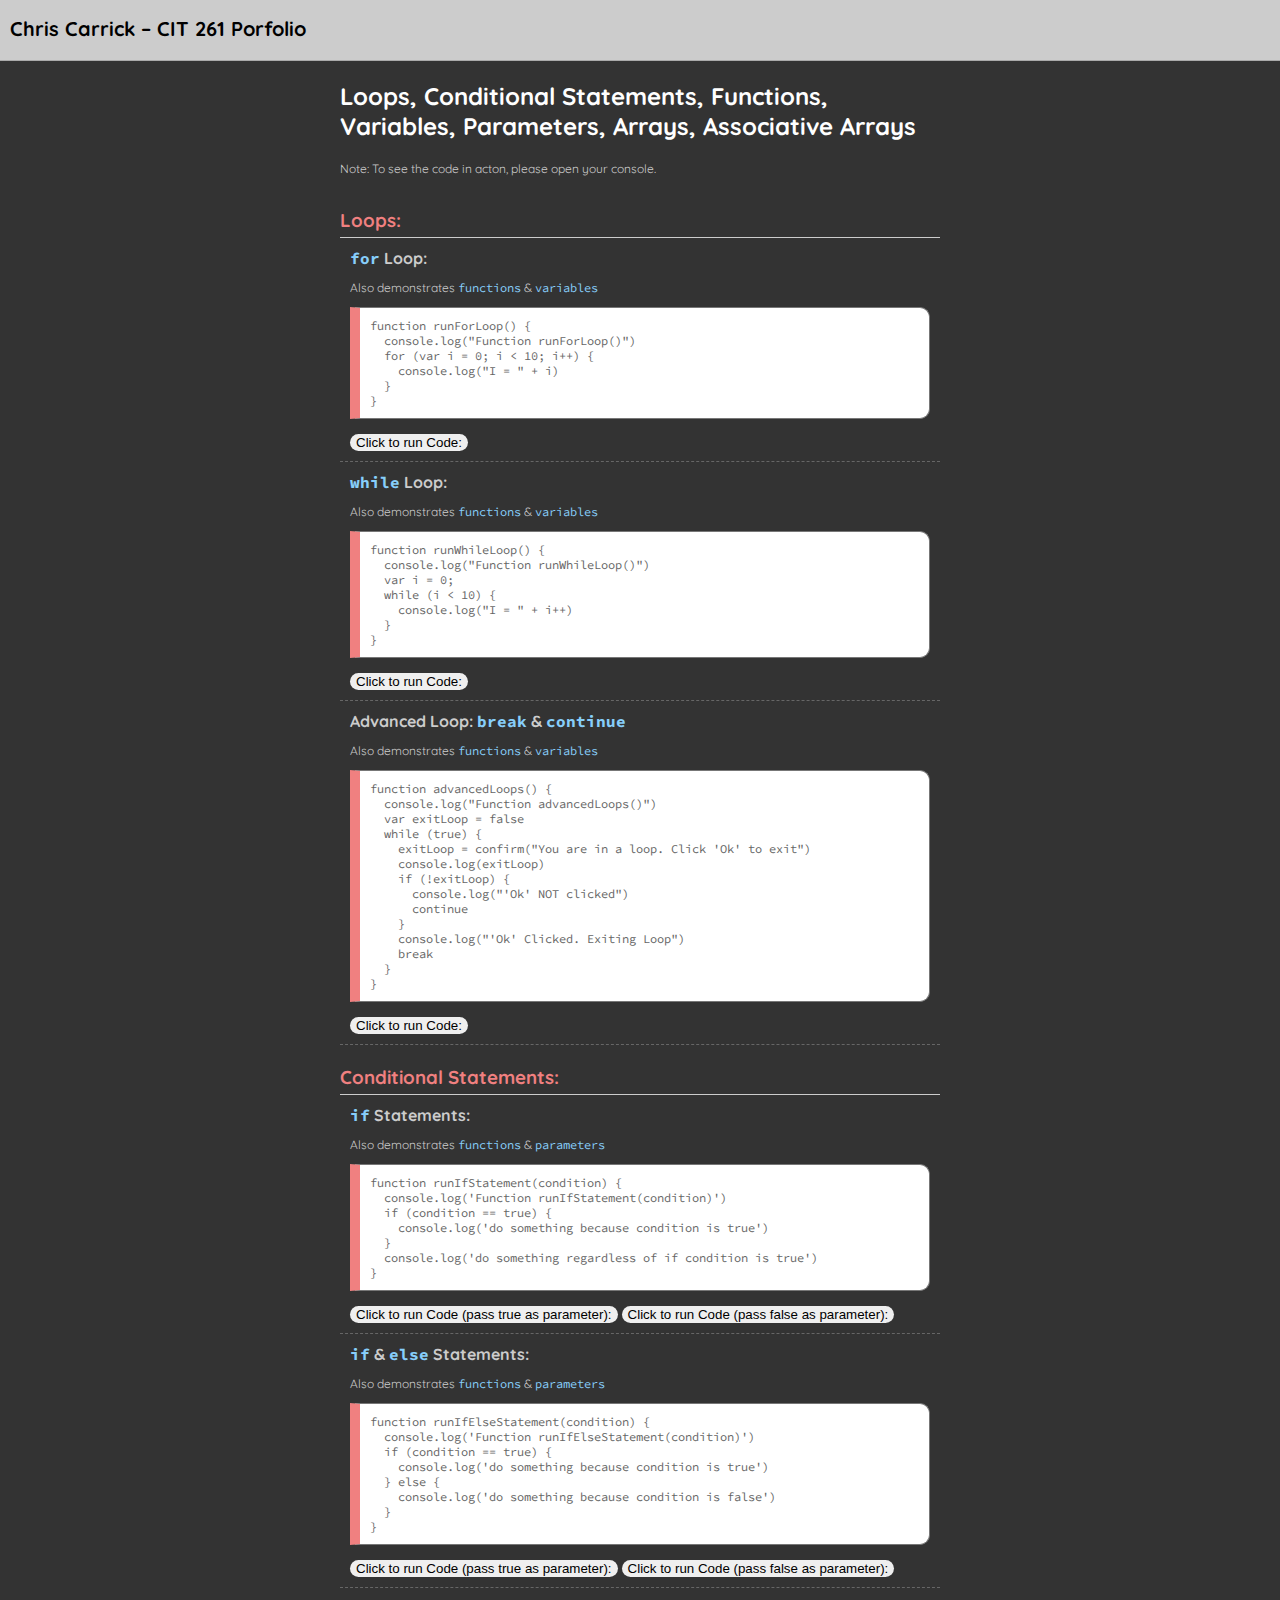
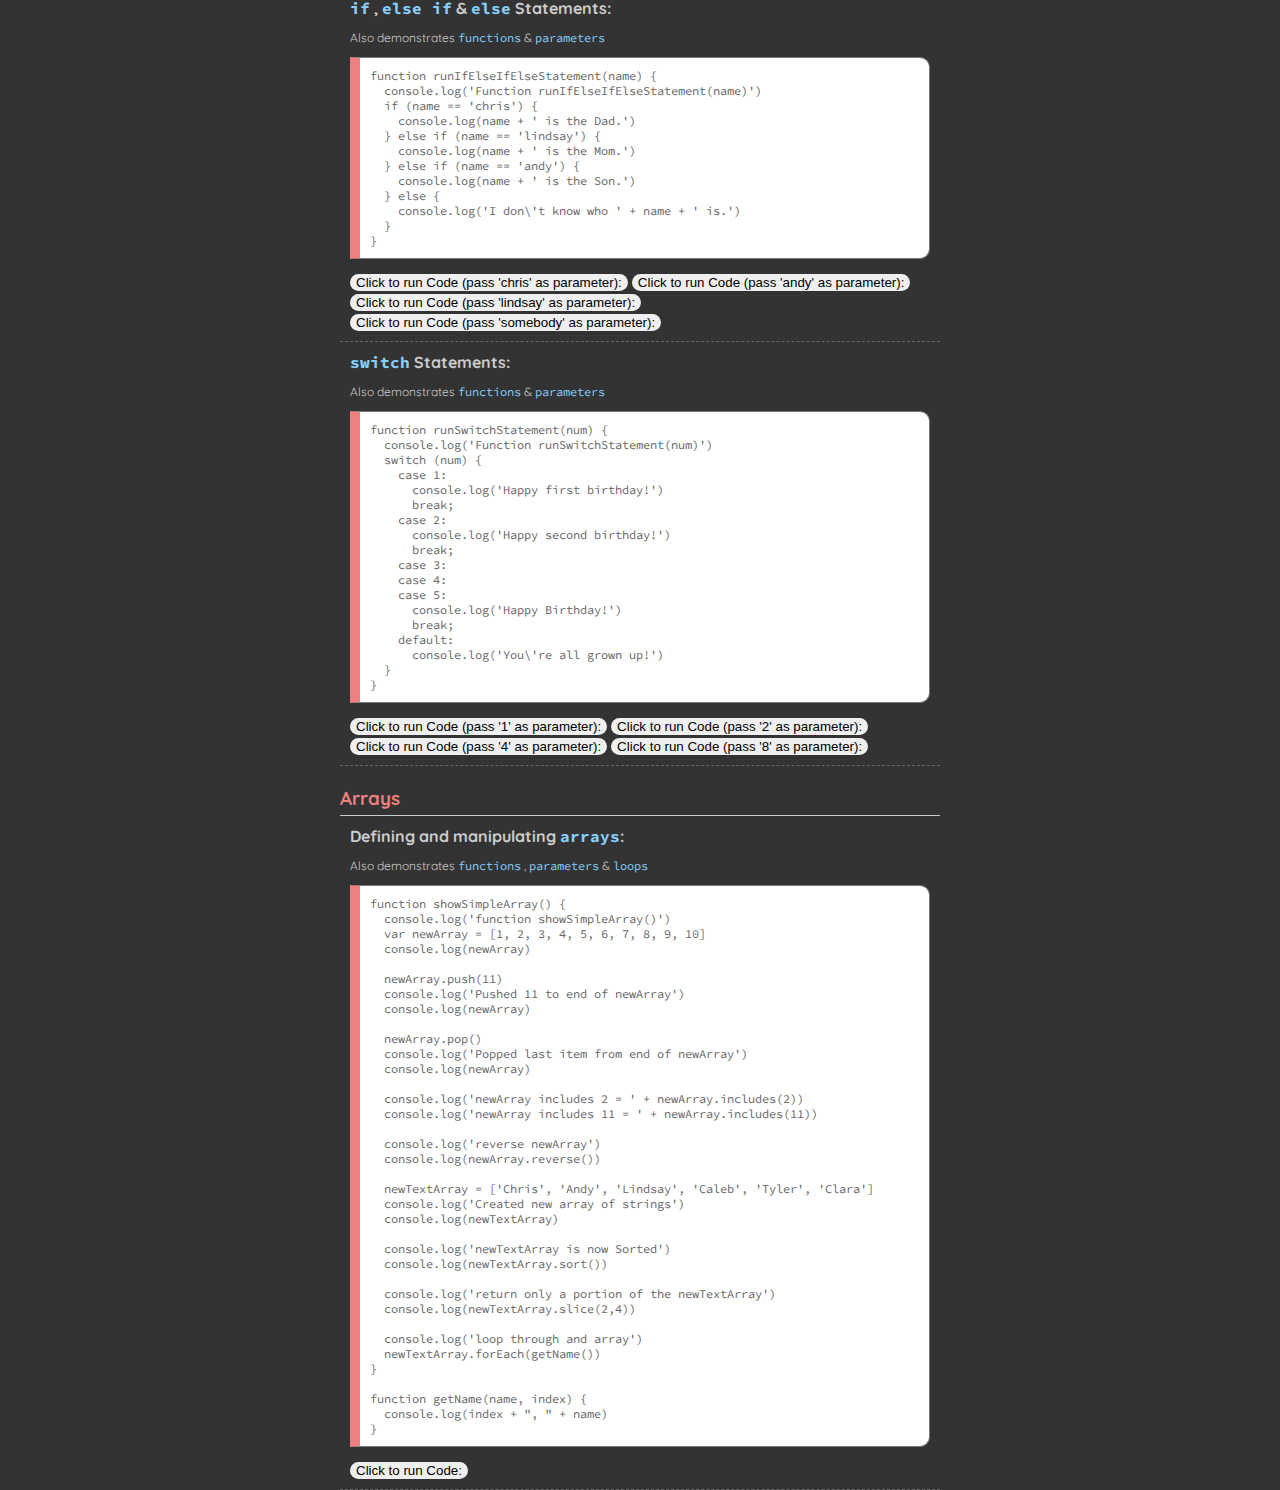
==== topic1.html @ 0e3efe52 "commit" ====
<!DOCTYPE html>
  <head>
    <meta charset="utf-8">
    <meta http-equiv="X-UA-Compatible" content="IE=edge">
    <title>Chris Carrick CIT - 261 Portfolio</title>
    <meta name="description" content="">
    <meta name="viewport" content="width=device-width, initial-scale=1">
    <link rel="stylesheet" href="css/main.css">
  </head>
  <body>
    <header>
      <h1>Chris Carrick – CIT 261 Porfolio</h1>
    </header>
    <section id="list">
      <h2>Loops, Conditional Statements, Functions, Variables, Parameters, Arrays, Associative Arrays</h2>
      <p>Note: To see the code in acton, please open your console.</p>
      <h3>Loops:</h3>

      <div class="codeSection">
        <h4><code>for</code> Loop:</h4>
        <p>Also demonstrates <code>functions</code> & <code>variables</code></p>
        <pre>
function runForLoop() {
  console.log("Function runForLoop()")
  for (var i = 0; i < 10; i++) {
    console.log("I = " + i)
  }
}</pre>
        <button type="button" onclick="runForLoop()">Click to run Code:</button>
        <div id="for_loop_output" class="output">
          <!-- Intentionally left blank -->
        </div>
      </div>
      
      <div class="codeSection">
      <h4><code>while</code> Loop:</h4>
      <p>Also demonstrates <code>functions</code> & <code>variables</code></p>
      <pre>
function runWhileLoop() {
  console.log("Function runWhileLoop()")
  var i = 0;
  while (i < 10) {
    console.log("I = " + i++)
  }
}</pre>
        <button type="button" onclick="runWhileLoop()">Click to run Code:</button>
        <div id="while_loop_output" class="output">
          <!-- Intentionally left blank -->
        </div>
      </div>

      <div class="codeSection">
        <h4>Advanced Loop: <code>break</code> & <code>continue</code></h4>
        <p>Also demonstrates <code>functions</code> & <code>variables</code></p>
        <pre>
function advancedLoops() {
  console.log("Function advancedLoops()")
  var exitLoop = false
  while (true) {
    exitLoop = confirm("You are in a loop. Click 'Ok' to exit")
    console.log(exitLoop)
    if (!exitLoop) {
      console.log("'Ok' NOT clicked")
      continue
    }
    console.log("'Ok' Clicked. Exiting Loop")
    break
  }
}</pre>
        <button type="button" onclick="advancedLoops()">Click to run Code:</button>
        <div id="advanced_loop_output" class="output">
          <!-- Intentionally left blank -->
        </div>
      </div>

      <h3>Conditional Statements:</h3>

      <div class="codeSection">
        <h4><code>if</code> Statements:</h4>
        <p>Also demonstrates <code>functions</code> & <code>parameters</code></p>
        <pre>
function runIfStatement(condition) {
  console.log('Function runIfStatement(condition)')
  if (condition == true) {
    console.log('do something because condition is true')
  }  
  console.log('do something regardless of if condition is true')
}</pre>
        <button type="button" onclick="runIfStatement(true)">Click to run Code (pass true as parameter):</button>
        <button type="button" onclick="runIfStatement(false)">Click to run Code (pass false as parameter):</button>
        <div id="for_loop_output" class="output">
          <!-- Intentionally left blank -->
        </div>
      </div>

      <div class="codeSection">
        <h4><code>if</code> & <code>else</code> Statements:</h4>
        <p>Also demonstrates <code>functions</code> & <code>parameters</code></p>
        <pre>
function runIfElseStatement(condition) {
  console.log('Function runIfElseStatement(condition)')
  if (condition == true) {
    console.log('do something because condition is true')
  } else { 
    console.log('do something because condition is false')
  }
}</pre>
        <button type="button" onclick="runIfElseStatement(true)">Click to run Code (pass true as parameter):</button>
        <button type="button" onclick="runIfElseStatement(false)">Click to run Code (pass false as parameter):</button>
        <div id="for_loop_output" class="output">
          <!-- Intentionally left blank -->
        </div>
      </div>

      <div class="codeSection">
        <h4><code>if</code> , <code>else if</code> & <code>else</code> Statements:</h4>
        <p>Also demonstrates <code>functions</code> & <code>parameters</code></p>
        <pre>
function runIfElseIfElseStatement(name) {
  console.log('Function runIfElseIfElseStatement(name)')
  if (name == 'chris') {
    console.log(name + ' is the Dad.')
  } else if (name == 'lindsay') { 
    console.log(name + ' is the Mom.')
  } else if (name == 'andy') {
    console.log(name + ' is the Son.')
  } else {
    console.log('I don\'t know who ' + name + ' is.')
  }
}</pre>
        <button type="button" onclick="runIfElseIfElseStatement('chris')">Click to run Code (pass 'chris' as parameter):</button>
        <button type="button" onclick="runIfElseIfElseStatement('andy')">Click to run Code (pass 'andy' as parameter):</button>
        <button type="button" onclick="runIfElseIfElseStatement('lindsay')">Click to run Code (pass 'lindsay' as parameter):</button>
        <button type="button" onclick="runIfElseIfElseStatement('somebody')">Click to run Code (pass 'somebody' as parameter):</button>
        <div id="for_loop_output" class="output">
          <!-- Intentionally left blank -->
        </div>
      </div>

      <div class="codeSection">
        <h4><code>switch</code> Statements:</h4>
        <p>Also demonstrates <code>functions</code> & <code>parameters</code></p>
        <pre>
function runSwitchStatement(num) {
  console.log('Function runSwitchStatement(num)')
  switch (num) {
    case 1:
      console.log('Happy first birthday!')
      break;
    case 2:
      console.log('Happy second birthday!')
      break;
    case 3:
    case 4:
    case 5:
      console.log('Happy Birthday!')
      break;
    default:
      console.log('You\'re all grown up!')
  }
}</pre>
        <button type="button" onclick="runSwitchStatement(1)">Click to run Code (pass '1' as parameter):</button>
        <button type="button" onclick="runSwitchStatement(2)">Click to run Code (pass '2' as parameter):</button>
        <button type="button" onclick="runSwitchStatement(4)">Click to run Code (pass '4' as parameter):</button>
        <button type="button" onclick="runSwitchStatement(8)">Click to run Code (pass '8' as parameter):</button>
        <div id="for_loop_output" class="output">
          <!-- Intentionally left blank -->
        </div>
      </div>

      <h3>Arrays</h3>
      <div class="codeSection">
        <h4>Defining and manipulating <code>arrays</code>:</h4>
        <p>Also demonstrates <code>functions</code> , <code>parameters</code> & <code>loops</code></p>
        <pre>
function showSimpleArray() {
  console.log('function showSimpleArray()')
  var newArray = [1, 2, 3, 4, 5, 6, 7, 8, 9, 10]
  console.log(newArray)

  newArray.push(11)
  console.log('Pushed 11 to end of newArray')
  console.log(newArray)

  newArray.pop()
  console.log('Popped last item from end of newArray')
  console.log(newArray)

  console.log('newArray includes 2 = ' + newArray.includes(2))
  console.log('newArray includes 11 = ' + newArray.includes(11))

  console.log('reverse newArray')
  console.log(newArray.reverse())

  newTextArray = ['Chris', 'Andy', 'Lindsay', 'Caleb', 'Tyler', 'Clara']
  console.log('Created new array of strings')
  console.log(newTextArray)

  console.log('newTextArray is now Sorted')
  console.log(newTextArray.sort())

  console.log('return only a portion of the newTextArray')
  console.log(newTextArray.slice(2,4))

  console.log('loop through and array')
  newTextArray.forEach(getName())
}

function getName(name, index) {
  console.log(index + ", " + name)
}</pre>
        <button type="button" onclick="showSimpleArray()">Click to run Code:</button>
        <div id="for_loop_output" class="output">
          <!-- Intentionally left blank -->
        </div>
      </div>
    </section>
    <script src="js/topic1.js" async defer></script>
  </body>
</html>
---- css/main.css ----
@import url('https://fonts.googleapis.com/css?family=Quicksand');
@import url('https://fonts.googleapis.com/css?family=Quicksand|Source+Code+Pro');

html, body {
  margin: 0px;
}

body {
  font-family: 'Quicksand', sans-serif;
  background-color: #333;
}

header {  
  border-bottom: 1px solid #aaa;
  background-color: #ccc;
  height: 60px;
}

header h1 {
  margin: 0px;
  font-size: 20px;
  padding-top: 16px;
  padding-left: 10px;
}

h2, h3, h4 {
  color: white;
}

h3 {
  color: lightcoral;
  padding-top: 20px;
  padding-bottom: 5px;
  border-bottom: 1px solid #ccc;
  margin: 0px;
}

h4 {
  color: #ccc;
  margin: 0px;
  padding-top: 10px;
}

h4 code {
  font-family: 'Source Code Pro', monospace;
  color: lightskyblue;
}

p {
  color: #ccc;
  font-size: 12px;
}

p code {
  font-family: 'Source Code Pro', monospace;
  color: lightskyblue;
}

#list {
  width: 600px;
  max-width: 100%;
  margin-left: auto;
  margin-right: auto;
}

li {
  margin-bottom: 10px;
}

li a {
  color: lightblue;
}

li a:hover {
  color: lightcoral;
}

pre {
  background-color: white;
  border: 1px solid #777;
  border-top-right-radius: 10px;
  border-bottom-right-radius: 10px;
  border-left: 10px solid lightcoral;
  padding: 10px;
  font-family: 'Source Code Pro', monospace;
  font-size: 12px;
  overflow: scroll;
  color: #666;
}

button {
  border-radius: 10px;
  border: none;
  cursor: pointer;
}

button:hover {
  background-color: lightgoldenrodyellow;
}

.codeSection {
  padding: 10px;
  border-bottom: 1px dashed #666;
  padding-top: 0px;
}
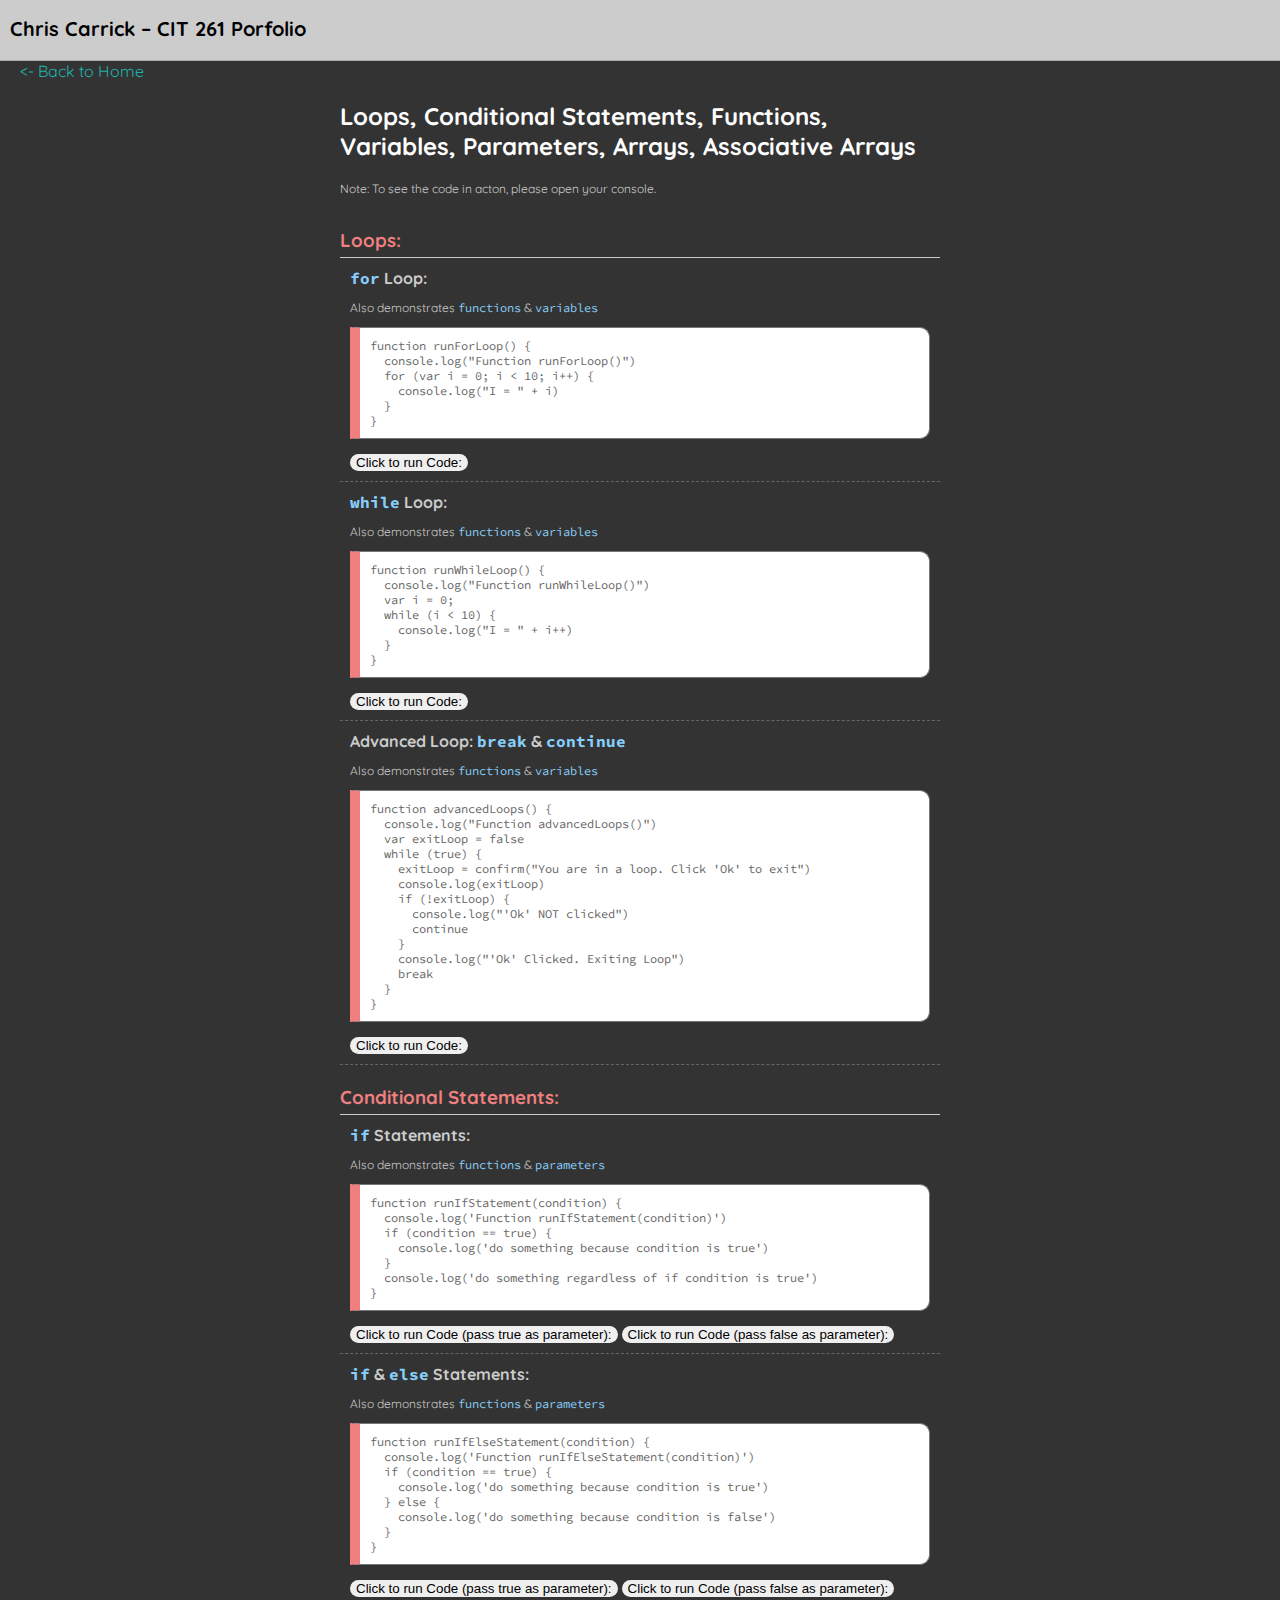
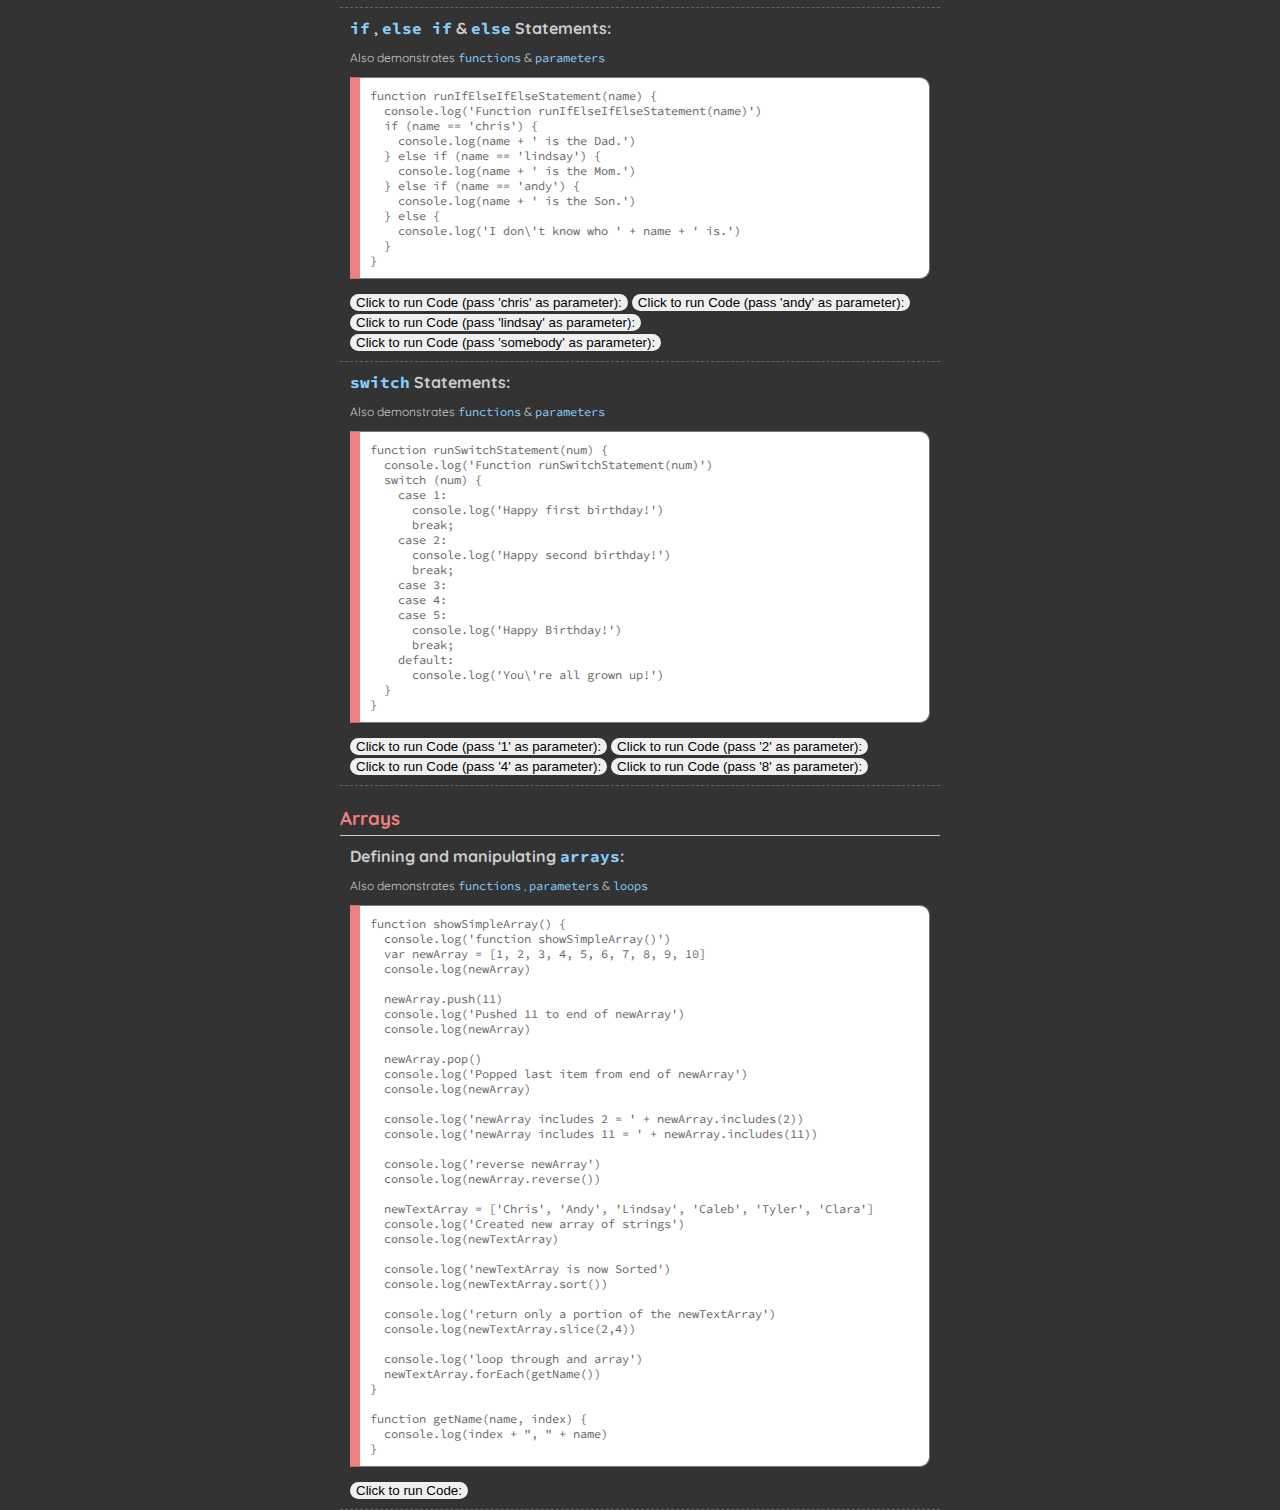
==== commit 4b655d16: "commit" ====
--- a/topic1.html
+++ b/topic1.html
@@ -1,4 +1,5 @@
 <!DOCTYPE html>
+
   <head>
     <meta charset="utf-8">
     <meta http-equiv="X-UA-Compatible" content="IE=edge">
@@ -11,6 +12,7 @@
     <header>
       <h1>Chris Carrick – CIT 261 Porfolio</h1>
     </header>
+    <a href="index.html"><- Back to Home</a>
     <section id="list">
       <h2>Loops, Conditional Statements, Functions, Variables, Parameters, Arrays, Associative Arrays</h2>
       <p>Note: To see the code in acton, please open your console.</p>
--- a/css/main.css
+++ b/css/main.css
@@ -10,6 +10,15 @@
   background-color: #333;
 }
 
+a {
+  color: lightseagreen;
+  text-decoration: none;
+  padding-left: 20px;
+}
+
+a:hover {
+  color: lightgoldenrodyellow;
+}
 header {  
   border-bottom: 1px solid #aaa;
   background-color: #ccc;
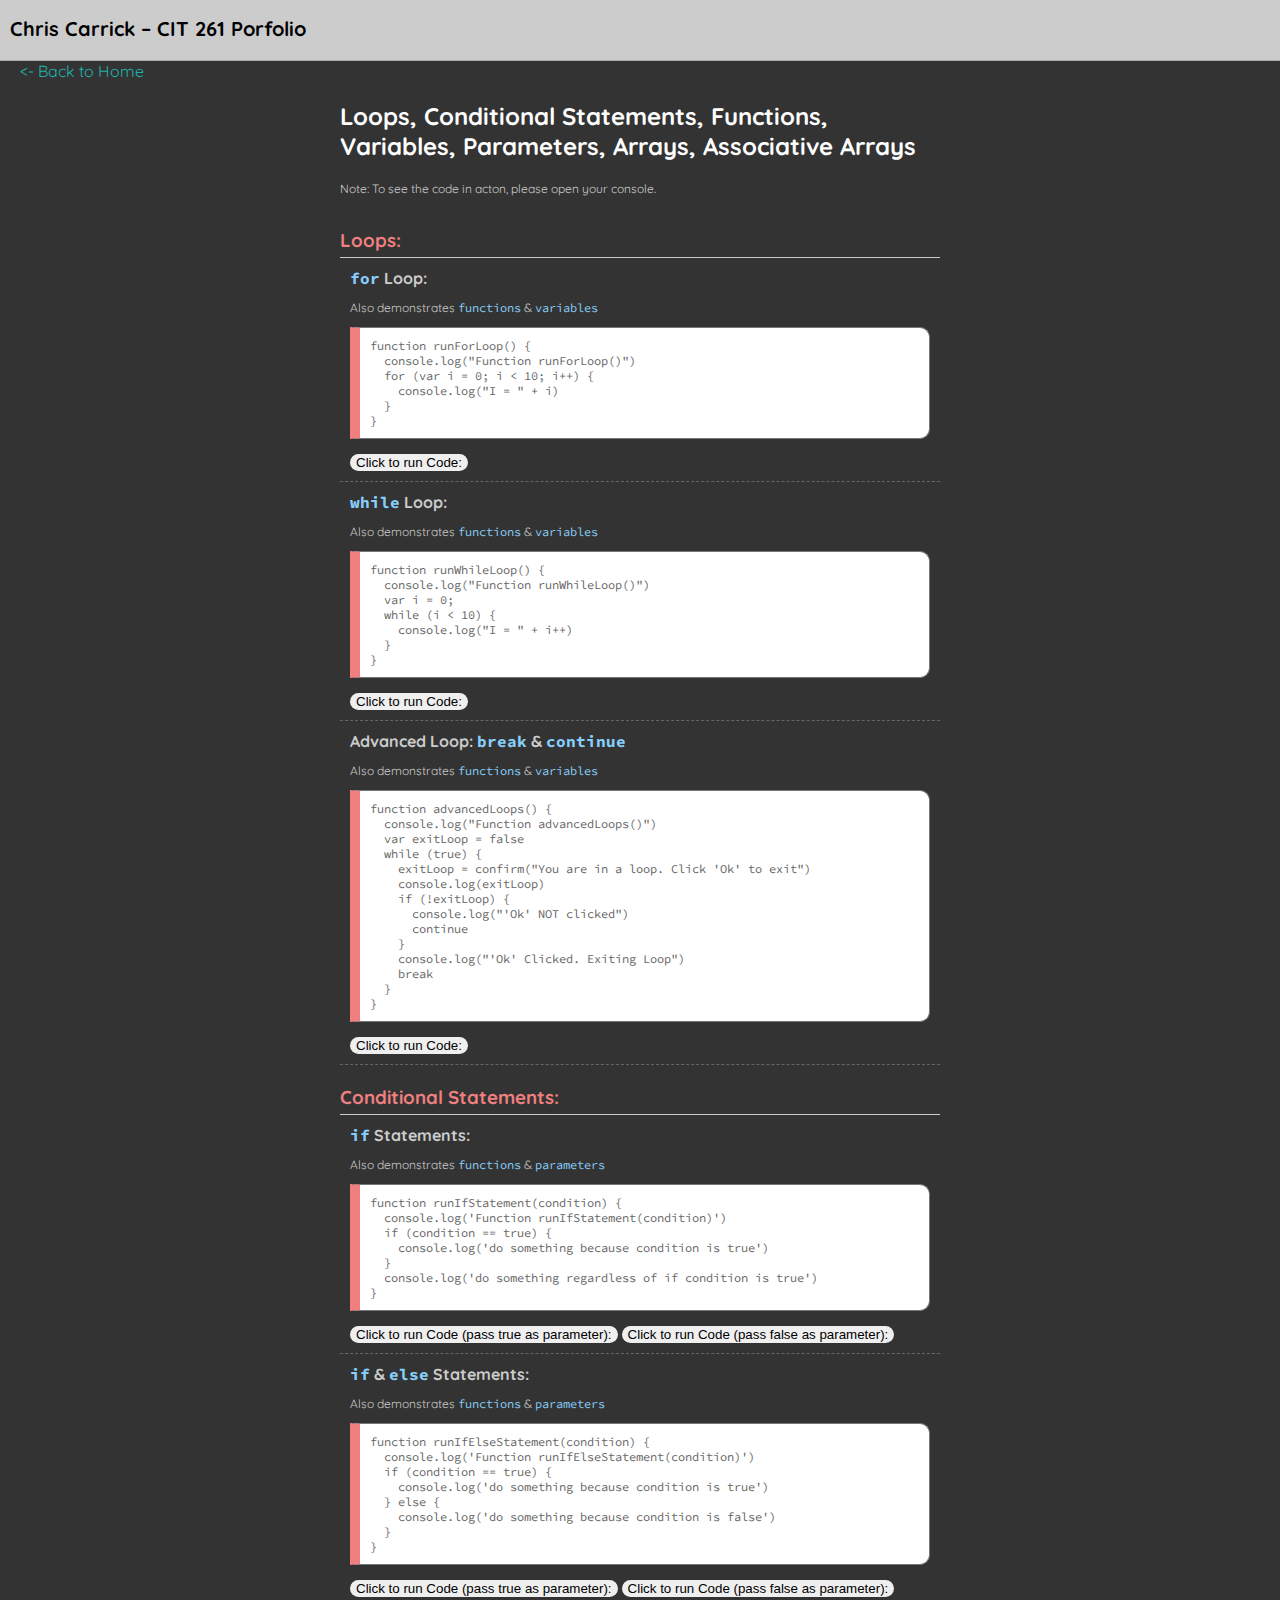
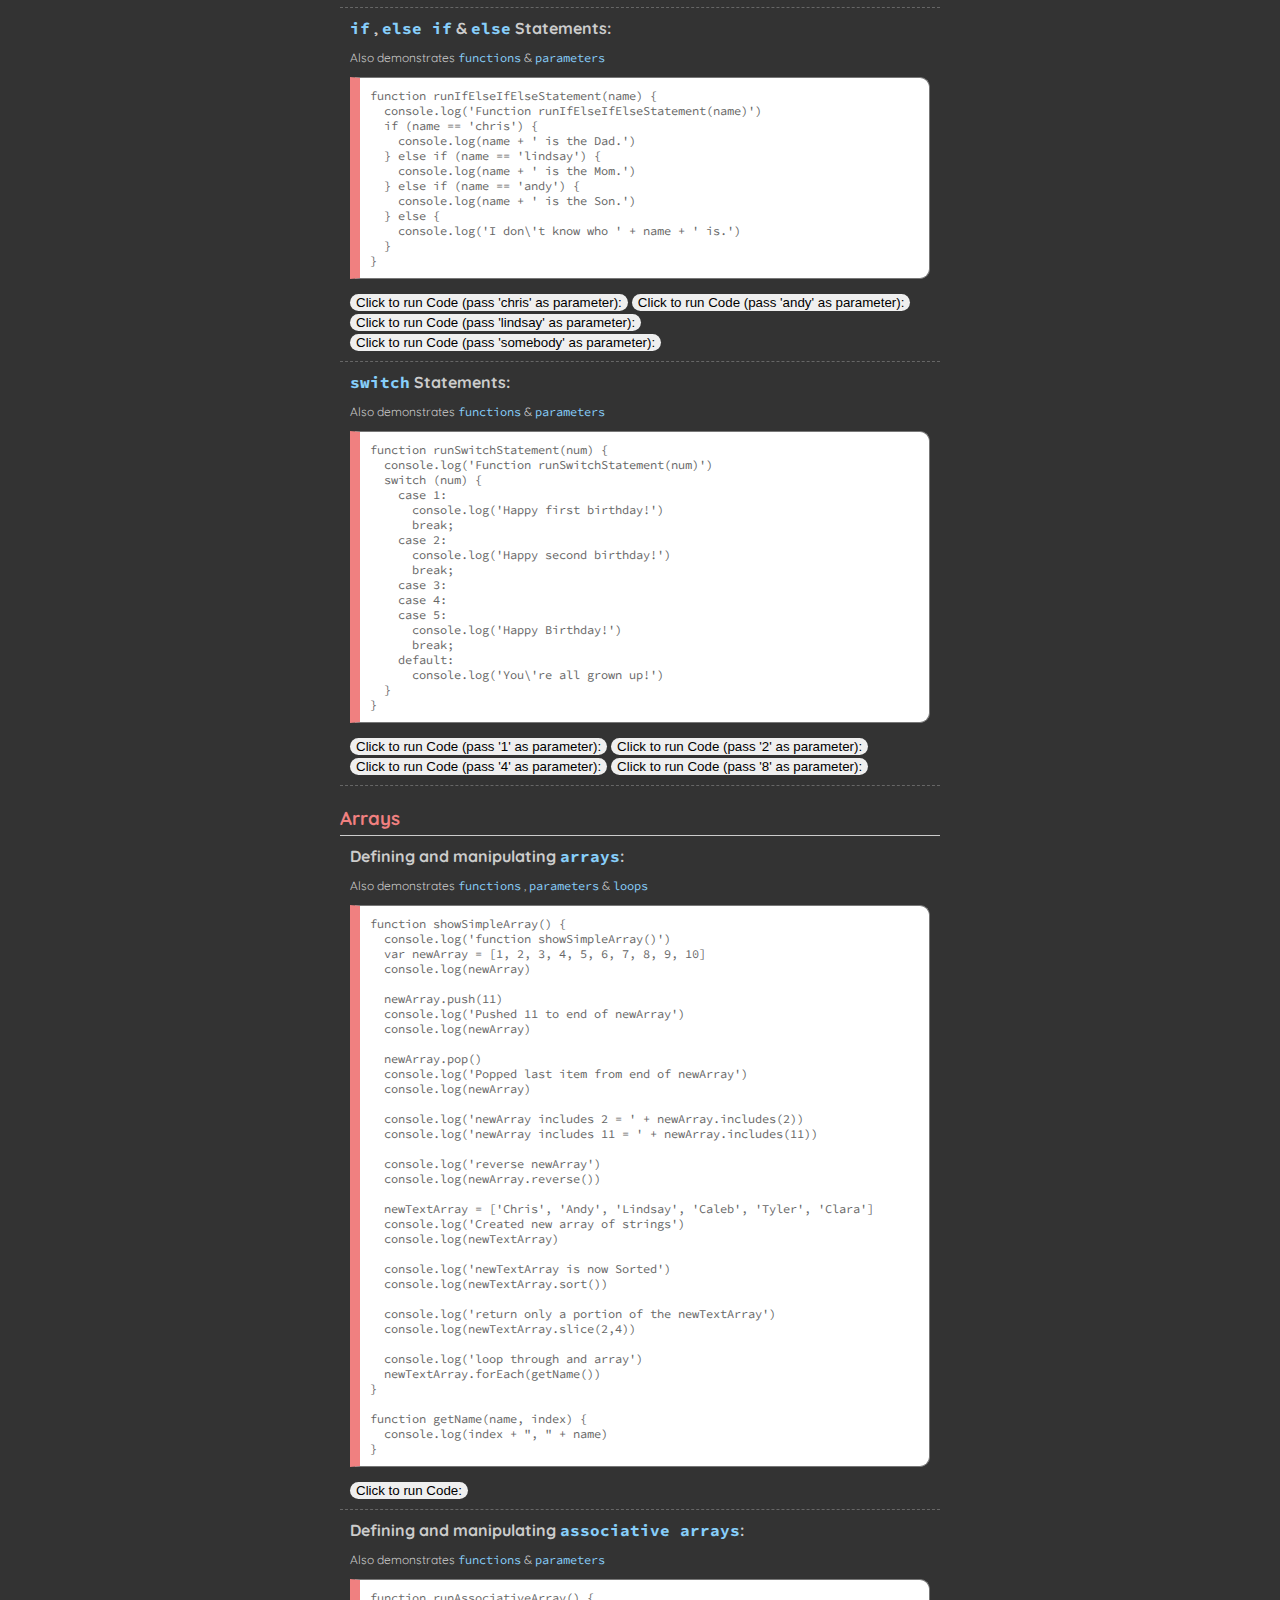
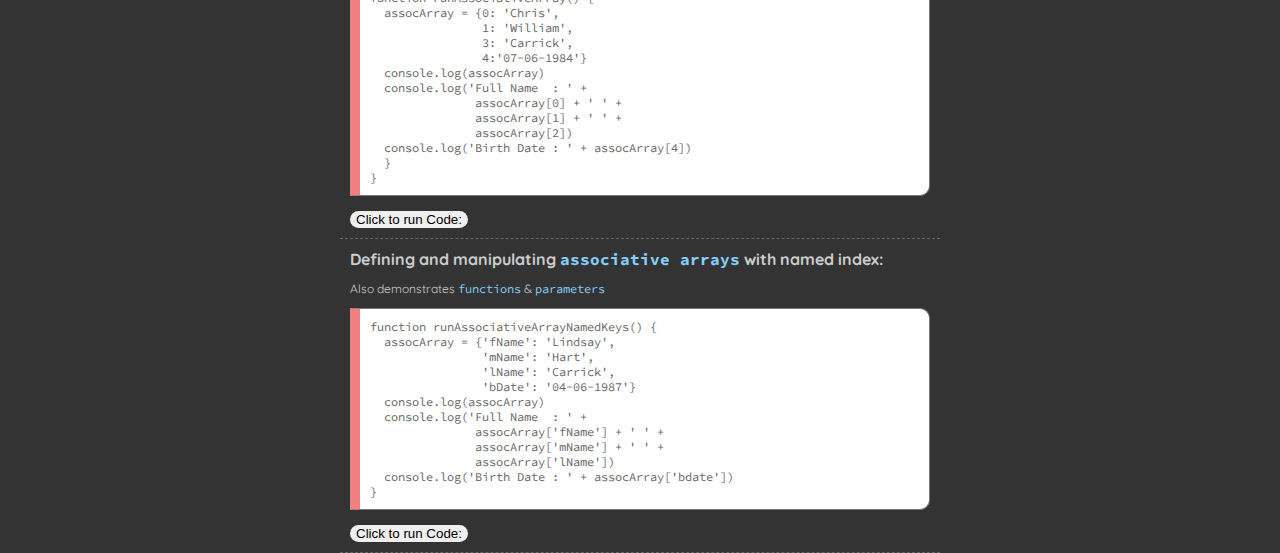
==== commit 6762a8e6: "added more topics for review" ====
--- a/topic1.html
+++ b/topic1.html
@@ -216,6 +216,52 @@
           <!-- Intentionally left blank -->
         </div>
       </div>
+
+      
+      <div class="codeSection">
+        <h4>Defining and manipulating <code>associative arrays</code>:</h4>
+        <p>Also demonstrates <code>functions</code> & <code>parameters</code></p>
+        <pre>
+function runAssociativeArray() {
+  assocArray = {0: 'Chris', 
+                1: 'William', 
+                3: 'Carrick', 
+                4:'07-06-1984'}
+  console.log(assocArray)
+  console.log('Full Name  : ' + 
+               assocArray[0] + ' ' + 
+               assocArray[1] + ' ' + 
+               assocArray[2])
+  console.log('Birth Date : ' + assocArray[4])
+  }
+}</pre>
+        <button type="button" onclick="runAssociativeArray()">Click to run Code:</button>
+        <div id="for_loop_output" class="output">
+          <!-- Intentionally left blank -->
+        </div>
+      </div>
+
+      <div class="codeSection">
+        <h4>Defining and manipulating <code>associative arrays</code> with named index:</h4>
+        <p>Also demonstrates <code>functions</code> & <code>parameters</code></p>
+        <pre>
+function runAssociativeArrayNamedKeys() {
+  assocArray = {'fName': 'Lindsay', 
+                'mName': 'Hart', 
+                'lName': 'Carrick', 
+                'bDate': '04-06-1987'}
+  console.log(assocArray)
+  console.log('Full Name  : ' + 
+               assocArray['fName'] + ' ' + 
+               assocArray['mName'] + ' ' + 
+               assocArray['lName'])
+  console.log('Birth Date : ' + assocArray['bdate'])
+}</pre>
+        <button type="button" onclick="runAssociativeArrayNamedKeys()">Click to run Code:</button>
+        <div id="for_loop_output" class="output">
+          <!-- Intentionally left blank -->
+        </div>
+      </div>
     </section>
     <script src="js/topic1.js" async defer></script>
   </body>
--- a/css/main.css
+++ b/css/main.css
@@ -111,4 +111,12 @@
   padding: 10px;
   border-bottom: 1px dashed #666;
   padding-top: 0px;
+}
+
+.output {
+  color: lightgreen;
+}
+
+label {
+  color: lightskyblue;
 }